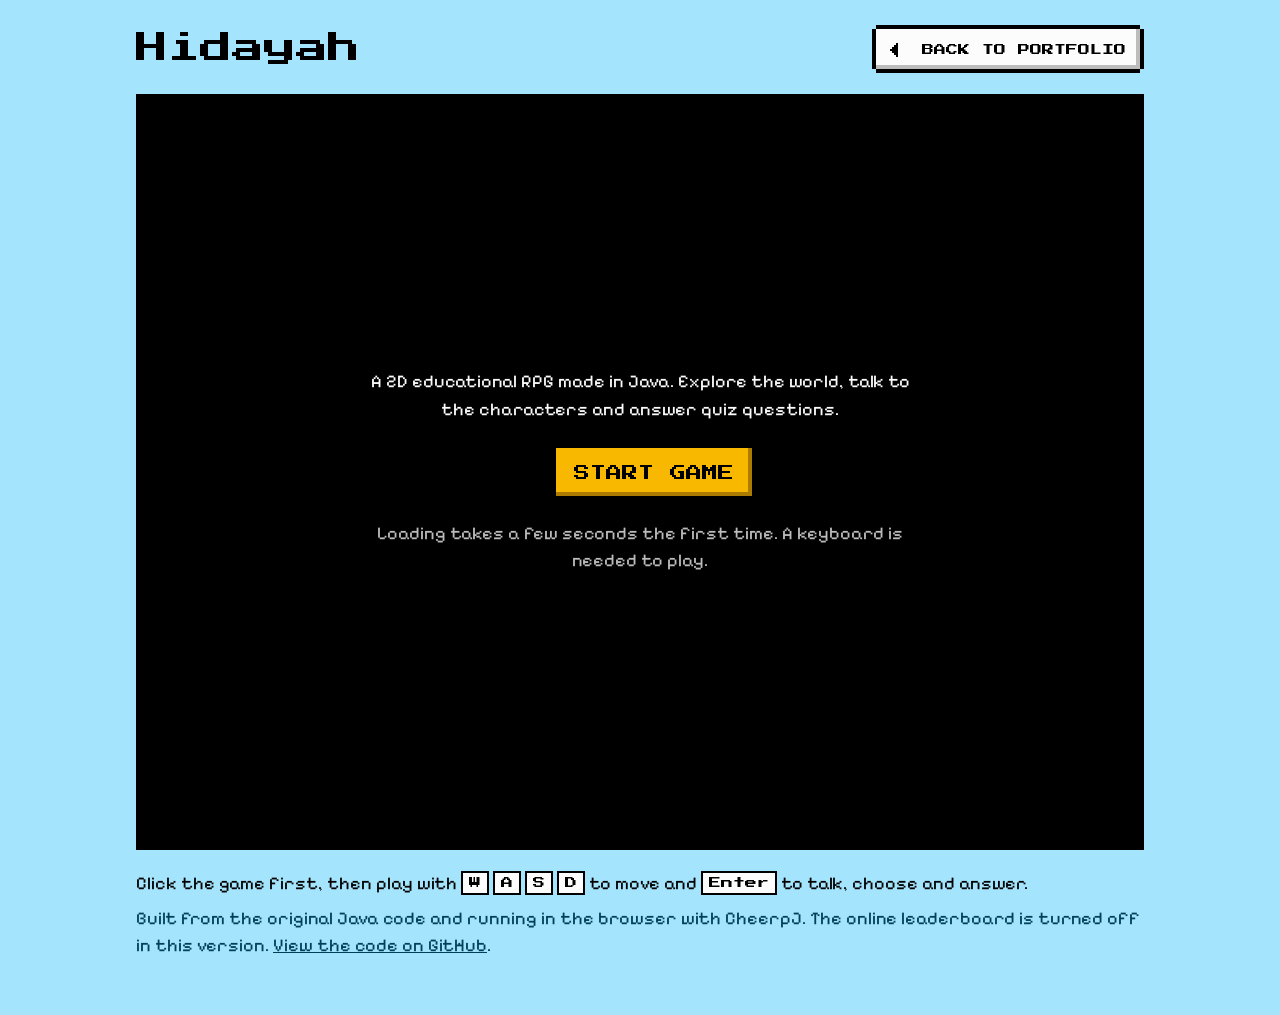
==== play/hidayah/index.html @ d0f77eaf "Add playable Hidayah page (CheerpJ, leaderboard off)" ====
<!doctype html>
<html lang="en">
<head>
<meta charset="utf-8">
<meta name="viewport" content="width=device-width, initial-scale=1">
<title>Play Hidayah</title>
<meta name="description" content="Play Hidayah, a 2D educational RPG made in Java, right in the browser.">
<link rel="icon" href="data:image/svg+xml,%3Csvg xmlns='http://www.w3.org/2000/svg' viewBox='0 0 8 8' shape-rendering='crispEdges'%3E%3Crect width='8' height='8' fill='%23F8B800'/%3E%3Cpath d='M2 1h5v1H3v2h3v1H3v2H2z' fill='%23000'/%3E%3C/svg%3E">
<link rel="stylesheet" href="../../css/styles.css">
<style>
  .play-wrap { max-width: 1072px; margin: 0 auto; padding: 24px var(--gutter) 48px; }
  .play-top { display: flex; flex-wrap: wrap; align-items: center; justify-content: space-between; gap: 12px 24px; margin-bottom: 20px; }
  .play-top h1 { font-family: var(--px); font-weight: 400; font-size: clamp(20px, 4vw, 32px); margin: 0; }
  .play-top .btn { margin-left: 32px; }
  .screen { position: relative; width: 100%; aspect-ratio: 1024 / 768; background: #000; border: 4px solid var(--line); overflow: hidden; }
  #stage { position: absolute; left: 0; top: 0; width: 1024px; height: 768px; transform-origin: 0 0; }
  .cover { position: absolute; inset: 0; display: flex; flex-direction: column; align-items: center; justify-content: center; gap: 20px; padding: 16px; text-align: center; color: #FCFCFC; background: #000; }
  .cover p { margin: 0; font-size: 18px; max-width: 30em; }
  .cover .btn { margin-left: 32px; }
  .cover[hidden] { display: none; }
  .help { margin-top: 20px; font-size: 18px; line-height: 1.5; }
  .help kbd { font-family: var(--px); font-size: 12px; padding: 4px 6px; border: 2px solid var(--line); background: var(--win); color: var(--win-ink); }
  .help p { margin: 0 0 8px; }
  .note { color: var(--ink-soft); }
  @media (max-width: 700px) { .play-top .btn { margin-left: 28px; } .cover { gap: 10px; } .cover p { font-size: 14px; } .cover .intro { display: none; } }
</style>
</head>
<body>
<main class="play-wrap">
  <div class="play-top">
    <h1>Hidayah</h1>
    <a class="btn btn-small opt" href="../../#projects"><span class="arrow left" aria-hidden="true"></span>&nbsp; Back to portfolio</a>
  </div>

  <div class="screen" id="screen">
    <div id="stage"></div>
    <div class="cover" id="cover">
      <p class="intro">A 2D educational RPG made in Java. Explore the world, talk to the characters and answer quiz questions.</p>
      <button class="btn btn-primary opt" id="start" type="button">Start game</button>
      <p class="note" id="status" style="color:#BCBCBC">Loading takes a few seconds the first time. A keyboard is needed to play.</p>
    </div>
  </div>

  <div class="help">
    <p>Click the game first, then play with <kbd>W</kbd> <kbd>A</kbd> <kbd>S</kbd> <kbd>D</kbd> to move and <kbd>Enter</kbd> to talk, choose and answer.</p>
    <p class="note">Built from the original Java code and running in the browser with CheerpJ. The online leaderboard is turned off in this version. <a href="https://github.com/lemonteaaaaa/Final-Game-Hidayah" target="_blank" rel="noopener">View the code on GitHub</a>.</p>
  </div>
</main>

<script>
  const screen = document.getElementById('screen');
  const stage = document.getElementById('stage');
  function fit() { stage.style.transform = 'scale(' + (screen.clientWidth / 1024) + ')'; }
  fit(); addEventListener('resize', fit);

  function loadScript(src) {
    return new Promise((ok, fail) => { const s = document.createElement('script'); s.src = src; s.onload = ok; s.onerror = fail; document.head.appendChild(s); });
  }

  document.getElementById('start').addEventListener('click', async (e) => {
    const btn = e.currentTarget, status = document.getElementById('status');
    btn.disabled = true; btn.textContent = 'Loading...';
    try {
      await loadScript('https://cjrtnc.leaningtech.com/5.0/loader.js');
      await cheerpjInit();
      cheerpjCreateDisplay(1024, 768, stage);
      document.getElementById('cover').hidden = true;
      const base = location.pathname.replace(/[^/]*$/, '');
      await cheerpjRunJar('/app' + base + 'hidayah.jar');
    } catch (err) {
      btn.disabled = false; btn.textContent = 'Try again';
      document.getElementById('cover').hidden = false;
      status.textContent = 'The game could not load. Please try again or use another browser.';
      console.error(err);
    }
  });
</script>
</body>
</html>
---- css/styles.css ----
/* Press Start 2P and Pixelify Sans (SIL Open Font License), self-hosted so they load without
   Google Fonts and keep working where it is blocked. */
@font-face { font-family: "Press Start 2P"; font-style: normal; font-weight: 400; font-display: swap; src: url("../assets/fonts/press-start-2p.woff2") format("woff2"); }
@font-face { font-family: "Pixelify Sans"; font-style: normal; font-weight: 400 700; font-display: swap; src: url("../assets/fonts/pixelify-sans.woff2") format("woff2"); }

/* Every color is from the NES hardware palette.
     Light mode = daytime (sky, white text boxes). Dark mode = night (black, blue text boxes). */
  :root {
    color-scheme: light;
    --bg: #A4E4FC;
    --ink: #000000;
    --ink-soft: #004058;
    --win: #FCFCFC;
    --win-ink: #000000;
    --win-soft: #004058;
    --line: #000000;
    --cursor: #000000;
    --focus: #0058F8;
    --gold: #F8B800;
    --gold-shade: #AC7C00;
    --btn-shade: #BCBCBC;
    --chip: #A4E4FC;
    --title-shadow: #F83800;
    --title-edge: #FCFCFC;
    --clear: #58D854;
    --px: "Press Start 2P", ui-monospace, Menlo, Consolas, monospace;
    --body: "Pixelify Sans", ui-monospace, Menlo, Consolas, monospace;
    --wide: 72rem;
    --gutter: clamp(16px, 4vw, 32px);
    /* right-pointing pixel triangle, 4 x 7 steps */
    --tri: polygon(0 0, 25% 0, 25% 14.2857%, 50% 14.2857%, 50% 28.5714%, 75% 28.5714%, 75% 42.8571%, 100% 42.8571%, 100% 57.1429%, 75% 57.1429%, 75% 71.4286%, 50% 71.4286%, 50% 85.7143%, 25% 85.7143%, 25% 100%, 0 100%);
  }
  @media (prefers-color-scheme: dark) {
    :root {
      color-scheme: dark;
      --bg: #000000;
      --ink: #FCFCFC;
      --ink-soft: #BCBCBC;
      --win: #0000BC;
      --win-ink: #FCFCFC;
      --win-soft: #BCBCBC;
      --line: #FCFCFC;
      --cursor: #F8B800;
      --focus: #F8B800;
      --btn-shade: #000000;
      --chip: #000000;
      --title-shadow: #0058F8;
      --title-edge: #000000;
    }
  }

  *, *::before, *::after { box-sizing: border-box; }
  html { -webkit-text-size-adjust: 100%; scroll-padding-top: 96px; scroll-behavior: smooth; }
  body {
    margin: 0;
    background: var(--bg);
    color: var(--ink);
    font-family: var(--body);
    font-size: 18px;
    line-height: 1.55;
    font-variant-ligatures: none; /* Pixelify's fi ligature reads like an A */
    font-feature-settings: "liga" 0, "clig" 0;
  }
  h1, h2, h3, p, ul, ol, dl, dd { margin: 0; }
  a { color: inherit; }
  ::selection { background: var(--gold); color: #000; }
  :focus-visible { outline: 4px dashed var(--focus); outline-offset: 6px; }

  /* Pixel display type: menus and titles are in caps, like NES menus */
  .px {
    font-family: var(--px);
    font-weight: 400;
    font-synthesis: none;
    text-transform: uppercase;
    letter-spacing: 0;
    line-height: 1.3;
    -webkit-font-smoothing: none;
  }

  .container {
    width: 100%;
    max-width: calc(var(--wide) + 2 * var(--gutter));
    margin: 0 auto;
    padding-left: max(var(--gutter), env(safe-area-inset-left));
    padding-right: max(var(--gutter), env(safe-area-inset-right));
  }
  .skip { position: absolute; left: -9999px; top: 8px; z-index: 50; background: var(--gold); color: #000; padding: 12px 16px; text-decoration: none; }
  .skip:focus { left: 8px; }
  .sr { position: absolute; width: 1px; height: 1px; overflow: hidden; clip-path: inset(50%); white-space: nowrap; }

  /* ---------- Pixel frames ---------- */
  /* Window: 4px border with notched corners + thin inner line, like an RPG text box */
  .win {
    position: relative;
    margin: 4px;
    background: var(--win);
    color: var(--win-ink);
    box-shadow:
      0 -4px 0 0 var(--line), 0 4px 0 0 var(--line),
      -4px 0 0 0 var(--line), 4px 0 0 0 var(--line),
      inset 0 0 0 4px var(--win), inset 0 0 0 6px var(--line);
  }
  /* Name tag sitting on the top edge of a window */
  .win[data-label]::before {
    content: attr(data-label);
    position: absolute;
    top: -15px;
    left: 20px;
    padding: 7px 10px 5px;
    font-family: var(--px);
    font-size: 12px;
    line-height: 1;
    font-synthesis: none;
    text-transform: uppercase;
    -webkit-font-smoothing: none;
    background: var(--win);
    color: var(--win-ink);
    box-shadow: 0 -4px 0 0 var(--line), 0 4px 0 0 var(--line), -4px 0 0 0 var(--line), 4px 0 0 0 var(--line);
  }
  .chip {
    display: inline-block;
    margin: 2px;
    padding: 7px 9px 6px;
    font-size: 15px;
    line-height: 1;
    background: var(--chip);
    color: var(--win-ink);
    box-shadow: 0 -2px 0 0 var(--line), 0 2px 0 0 var(--line), -2px 0 0 0 var(--line), 2px 0 0 0 var(--line);
  }
  .tag {
    display: inline-block;
    margin: 2px;
    padding: 6px 8px 4px;
    font-family: var(--px);
    font-size: 12px;
    line-height: 1;
    text-transform: uppercase;
    background: var(--gold);
    color: #000;
    box-shadow: 0 -2px 0 0 var(--line), 0 2px 0 0 var(--line), -2px 0 0 0 var(--line), 2px 0 0 0 var(--line);
  }
  .tag-clear { background: var(--clear); }

  /* ---------- Menu cursor ---------- */
  .opt { position: relative; }
  .opt::before {
    content: "";
    position: absolute;
    top: 50%;
    left: 8px;
    width: 8px;
    height: 14px;
    margin-top: -7px;
    background: var(--cursor);
    clip-path: var(--tri);
    visibility: hidden;
  }
  .opt:hover::before,
  .opt:focus-visible::before { visibility: visible; animation: blink .8s steps(1) infinite; }
  .opt[aria-current="true"]::before { visibility: visible; }
  .menu:not(:hover):not(:focus-within) .is-default::before { visibility: visible; }
  @keyframes blink { 50% { opacity: 0; } }

  /* ---------- Buttons ---------- */
  .btn {
    display: inline-flex;
    align-items: center;
    justify-content: center;
    min-height: 48px;
    margin: 4px 4px 4px 32px; /* room on the left for the cursor */
    padding: 16px 18px 14px;
    font-family: var(--px);
    font-weight: 400;
    font-size: 16px;
    line-height: 1;
    font-synthesis: none;
    text-transform: uppercase;
    -webkit-font-smoothing: none;
    text-decoration: none;
    cursor: pointer;
    border: 0;
    border-radius: 0;
    -webkit-appearance: none;
    appearance: none;
    background: var(--win);
    color: var(--win-ink);
    box-shadow:
      0 -4px 0 0 var(--line), 0 4px 0 0 var(--line),
      -4px 0 0 0 var(--line), 4px 0 0 0 var(--line),
      inset -4px -4px 0 0 var(--btn-shade);
  }
  .btn:active {
    transform: translateY(4px);
    box-shadow:
      0 -4px 0 0 var(--line), 0 4px 0 0 var(--line),
      -4px 0 0 0 var(--line), 4px 0 0 0 var(--line),
      inset 4px 4px 0 0 var(--btn-shade);
  }
  .btn.opt::before { left: -28px; }
  .btn-primary { --btn-shade: var(--gold-shade); background: var(--gold); color: #000; }
  .btn-small { min-height: 40px; padding: 13px 14px 11px; font-size: 12px; }
  .arrow { display: inline-block; flex: none; width: 8px; height: 14px; margin-left: 10px; background: currentColor; clip-path: var(--tri); }
  .arrow.left { margin-left: 0; transform: scaleX(-1); }

  /* ---------- Content blocks: used by the page and by the game's text box ---------- */
  .lead { max-width: 34em; font-size: 22px; line-height: 1.5; }
  .rest { color: transparent; }

  .c-status { display: grid; gap: 16px; }
  .c-status > div { display: grid; grid-template-columns: 116px minmax(0, 1fr); gap: 12px; align-items: baseline; }
  .c-status dt { font-size: 12px; color: var(--win-soft); }

  .c-stage .stage-num { display: flex; flex-direction: column; align-items: flex-start; gap: 10px; margin-bottom: 12px; font-size: 12px; color: var(--win-soft); }
  .c-stage h3 { margin-bottom: 4px; font-size: 20px; font-weight: 600; line-height: 1.3; }
  .c-stage .where { margin-bottom: 8px; color: var(--win-soft); }

  .c-quest { display: flex; flex-direction: column; flex: 1; }
  .c-quest h3 { margin-bottom: 8px; font-size: 16px; line-height: 1.4; }
  .c-quest .kind { margin-bottom: 14px; font-size: 16px; color: var(--win-soft); }
  .c-quest .desc { margin-bottom: 22px; }
  .c-quest.is-main h3 { font-size: 24px; }
  .c-quest.is-main .what { max-width: 40rem; font-size: 20px; }
  .points { list-style: none; padding: 0; margin: 18px 0 26px; display: grid; gap: 10px; max-width: 46rem; }
  .points li { position: relative; padding-left: 24px; }
  .points li::before { content: ""; position: absolute; left: 2px; top: .62em; width: 8px; height: 8px; background: var(--win-ink); }
  .foot { margin-top: auto; display: flex; flex-wrap: wrap; align-items: center; justify-content: space-between; gap: 16px 40px; }
  .foot .btn { margin-left: auto; }
  .stack { list-style: none; padding: 0; display: flex; flex-wrap: wrap; gap: 10px; }

  .c-inv { display: grid; grid-template-columns: repeat(3, minmax(0, 1fr)); gap: 36px 40px; }
  .c-inv h3 { margin-bottom: 16px; font-size: 12px; color: var(--win-soft); }
  .slots { list-style: none; padding: 0; display: flex; flex-wrap: wrap; gap: 10px; }
  .slots .chip { padding: 8px 10px 7px; font-size: 16px; }

  .c-contact p { max-width: 36em; font-size: 20px; }
  .c-contact p.url { margin-top: 8px; font-size: 17px; color: var(--win-soft); }
  .c-contact p.url a { color: var(--win-ink); text-decoration-thickness: 2px; text-underline-offset: 3px; }
  .c-contact .menu { margin-top: 24px; }

  /* ---------- Header ---------- */
  .bar {
    position: sticky;
    top: 0;
    z-index: 30;
    background: var(--win);
    color: var(--win-ink);
    border-bottom: 4px solid var(--line);
  }
  .nav { position: relative; display: flex; align-items: center; justify-content: space-between; gap: 16px; min-height: 72px; }
  .brand { padding: 8px 0; font-size: 16px; text-decoration: none; color: var(--win-ink); }
  .nav-right { display: flex; align-items: center; gap: 8px; }
  .nav-links { display: flex; gap: 4px; list-style: none; margin: 0; padding: 0; }
  .nav-links a { display: block; padding: 14px 12px 12px 28px; font-size: 12px; text-decoration: none; color: var(--win-ink); }
  .nav-btn { margin: 4px; }
  .menu-btn { display: none; }
  html:not([data-mode]) #to-game { display: none; }

  /* ---------- Hero ---------- */
  .hero { padding-top: 72px; padding-bottom: 56px; }
  .title { margin-bottom: 48px; font-size: 64px; line-height: 1.2; color: var(--ink); text-shadow: 4px 4px 0 var(--title-shadow); }
  .hero-grid { display: grid; grid-template-columns: minmax(0, 3fr) minmax(0, 2fr); gap: 48px 56px; align-items: start; }
  .dialog { padding: 40px 32px 44px; }
  .more {
    position: absolute;
    right: 28px;
    bottom: 20px;
    width: 14px;
    height: 8px;
    background: var(--win-ink);
    clip-path: polygon(0 0, 100% 0, 100% 25%, 85.7143% 25%, 85.7143% 50%, 71.4286% 50%, 71.4286% 75%, 57.1429% 75%, 57.1429% 100%, 42.8571% 100%, 42.8571% 75%, 28.5714% 75%, 28.5714% 50%, 14.2857% 50%, 14.2857% 25%, 0 25%);
    visibility: hidden;
  }
  .dialog.done .more { visibility: visible; animation: blink 1s steps(1) infinite; }
  .menu { display: flex; flex-wrap: wrap; align-items: center; gap: 16px 12px; margin-top: 28px; }
  .status { padding: 40px 28px 28px; }

  /* ---------- Sections ---------- */
  .section { padding-top: 48px; padding-bottom: 72px; }
  .section-head { display: flex; flex-wrap: wrap; align-items: flex-end; justify-content: space-between; gap: 12px 40px; margin-bottom: 44px; }
  .section-head h2 { font-size: 24px; color: var(--ink); text-shadow: 3px 3px 0 var(--title-shadow); }
  .section-head p { max-width: 32rem; color: var(--ink-soft); }

  /* About + education map */
  .about-grid { display: grid; grid-template-columns: minmax(0, 1fr) minmax(0, 1.2fr); gap: 48px 64px; align-items: start; }
  .about-text p { max-width: 32rem; font-size: 20px; line-height: 1.55; }
  .about-text p + p { margin-top: 18px; }
  .map { padding: 44px 32px 32px; }
  .stages { list-style: none; padding: 0; display: grid; grid-template-columns: repeat(2, minmax(0, 1fr)); gap: 32px 48px; }
  .stage { position: relative; padding-top: 40px; }
  .node { position: absolute; top: 0; left: 0; width: 20px; height: 20px; background: var(--win-ink); }
  .stage.current .node { background: var(--gold); box-shadow: inset 0 0 0 4px var(--win-ink); }
  .stage:not(:last-child)::after {
    content: "";
    position: absolute;
    top: 8px;
    left: 28px;
    right: -40px;
    height: 4px;
    background: repeating-linear-gradient(90deg, var(--win-ink) 0 8px, transparent 8px 16px);
  }

  /* Projects, skills, contact windows */
  .quest { display: flex; flex-direction: column; padding: 44px 28px 28px; }
  .quest:not([data-label]) { padding-top: 32px; }
  .featured { padding: 52px 36px 32px; margin-bottom: 48px; }
  .featured[data-label]::before { background: var(--gold); color: #000; }
  .grid { display: grid; grid-template-columns: repeat(3, minmax(0, 1fr)); gap: 44px 32px; }

  /* Pictures drawn from the game's sprites */
  .art { position: relative; overflow: hidden; margin: 2px 2px 22px; background: var(--chip); box-shadow: 0 -2px 0 0 var(--line), 0 2px 0 0 var(--line), -2px 0 0 0 var(--line), 2px 0 0 0 var(--line); }
  .art canvas, .world-view canvas { display: block; image-rendering: pixelated; image-rendering: crisp-edges; image-rendering: pixelated; }
  .no-game .art, .no-game .world { display: none; }
  .featured { display: grid; grid-template-columns: minmax(0, 1.25fr) minmax(0, 1fr); gap: 0 40px; align-items: center; }
  .featured .art { order: 2; margin-bottom: 2px; }
  .world { margin-top: 56px; padding: 30px 18px 18px; }
  .world-view { overflow: hidden; margin: 2px; box-shadow: 0 -2px 0 0 var(--line), 0 2px 0 0 var(--line), -2px 0 0 0 var(--line), 2px 0 0 0 var(--line); }
  .world-bar { display: flex; flex-wrap: wrap; align-items: center; justify-content: space-between; gap: 12px 32px; margin-top: 16px; padding: 0 6px; }
  .world-bar p { max-width: 40rem; }
  .world-bar .btn { margin-left: auto; }
  @media (max-width: 1099px) {
    .grid { grid-template-columns: repeat(2, minmax(0, 1fr)); }
    .grid > :last-child:nth-child(odd) { grid-column: 1 / -1; }
  }
  @media (max-width: 959px) {
    .featured { grid-template-columns: 1fr; }
    .featured .art { order: 0; margin-bottom: 22px; }
  }
  .inventory { padding: 48px 32px 36px; }
  .contact .dialog { padding: 44px 32px 36px; }

  /* Footer */
  .site-foot { padding: 24px 0 calc(28px + env(safe-area-inset-bottom)); background: var(--win); color: var(--win-ink); border-top: 4px solid var(--line); }
  .site-foot .container { display: flex; flex-wrap: wrap; align-items: center; justify-content: space-between; gap: 12px 24px; }
  .site-foot a { display: inline-block; padding: 10px 0 8px 26px; font-size: 12px; text-decoration: none; color: var(--win-ink); }

  /* ---------- Tablet ---------- */
  @media (max-width: 959px) {
    .title { margin-bottom: 40px; font-size: 48px; }
    .hero-grid, .about-grid { grid-template-columns: 1fr; }
    .c-inv { grid-template-columns: repeat(2, minmax(0, 1fr)); }

    .menu-btn { display: inline-flex; }
    .nav-links {
      display: none;
      position: absolute;
      top: calc(100% + 16px);
      right: 4px;
      min-width: 220px;
      flex-direction: column;
      gap: 0;
      padding: 16px 12px;
      background: var(--win);
      box-shadow:
        0 -4px 0 0 var(--line), 0 4px 0 0 var(--line),
        -4px 0 0 0 var(--line), 4px 0 0 0 var(--line),
        inset 0 0 0 4px var(--win), inset 0 0 0 6px var(--line);
    }
    .nav-links.open { display: flex; }
    .nav-links a { padding: 14px 16px 12px 32px; font-size: 16px; }
  }

  /* ---------- Small tablet ---------- */
  @media (max-width: 719px) {
    .grid { grid-template-columns: 1fr; }
    .stages { grid-template-columns: 1fr; gap: 32px; }
    .stage { padding-top: 0; padding-left: 40px; }
    .node { top: 2px; }
    .stage:not(:last-child)::after {
      top: 30px;
      left: 8px;
      right: auto;
      bottom: -26px;
      width: 4px;
      height: auto;
      background: repeating-linear-gradient(180deg, var(--win-ink) 0 8px, transparent 8px 16px);
    }
  }

  /* ---------- Phone ---------- */
  @media (max-width: 559px) {
    body { font-size: 17px; }
    .brand { font-size: 12px; }
    .nav { gap: 8px; }
    .nav-right { gap: 2px; }
    .hero { padding-top: 48px; padding-bottom: 48px; }
    .title { font-size: 40px; }
    .dialog { padding: 36px 20px 40px; }
    .lead { font-size: 19px; }
    .status, .map, .quest, .featured, .inventory { padding-left: 20px; padding-right: 20px; }
    .contact .dialog { padding-left: 20px; padding-right: 20px; }
    .c-status > div { grid-template-columns: 1fr; gap: 4px; }
    .section { padding-top: 40px; padding-bottom: 64px; }
    .section-head { margin-bottom: 36px; }
    .about-text p { font-size: 18px; }
    .c-quest.is-main h3 { font-size: 20px; }
    .c-quest.is-main .what { font-size: 18px; }
    .c-inv { grid-template-columns: 1fr; gap: 28px; }
  }

  /* ---------- Game ---------- */
  #game { display: none; }
  [data-mode="title"] #game,
  [data-mode="play"] #game {
    display: block;
    position: fixed;
    top: 0;
    left: 0;
    width: 100%;
    height: 100vh;
    height: 100dvh;
    overflow: hidden;
    background: var(--bg);
  }
  [data-mode="title"] #page, [data-mode="play"] #page { display: none; }
  [data-mode="title"] body, [data-mode="play"] body { overflow: hidden; }

  /* The scene is drawn small and scaled up in whole pixels */
  #scene {
    position: absolute;
    top: 0;
    left: 0;
    display: block;
    image-rendering: -webkit-optimize-contrast;
    image-rendering: crisp-edges;
    image-rendering: pixelated;
    cursor: pointer;
    touch-action: manipulation;
    -webkit-user-select: none;
    user-select: none;
    -webkit-tap-highlight-color: transparent;
  }
  .g-top {
    position: absolute;
    z-index: 2;
    top: 0;
    left: 0;
    right: 0;
    display: flex;
    align-items: center;
    justify-content: space-between;
    gap: 12px;
    padding: max(12px, env(safe-area-inset-top)) max(var(--gutter), env(safe-area-inset-right)) 0 max(var(--gutter), env(safe-area-inset-left));
    pointer-events: none;
  }
  .g-top > * { pointer-events: auto; }
  .g-top .btn { margin: 4px; }
  .g-brand { font-size: 12px; color: var(--ink); }
  [data-mode="title"] .g-top { display: none; }

  .title.g-title {
    position: absolute;
    z-index: 2;
    top: 8%;
    left: 0;
    right: 0;
    margin: 0;
    padding: 0 16px;
    text-align: center;
    pointer-events: none;
    text-shadow:
      -4px 0 0 var(--title-edge), 4px 0 0 var(--title-edge), 0 -4px 0 var(--title-edge), 0 4px 0 var(--title-edge),
      -4px -4px 0 var(--title-edge), 4px -4px 0 var(--title-edge), -4px 4px 0 var(--title-edge), 4px 4px 0 var(--title-edge),
      8px 0 0 var(--title-shadow), 8px 4px 0 var(--title-shadow), 8px 8px 0 var(--title-shadow), 4px 8px 0 var(--title-shadow), 0 8px 0 var(--title-shadow);
  }
  [data-mode="play"] .g-title { display: none; }

  /* Text box over the bottom of the scene */
  .g-dialog {
    position: absolute;
    z-index: 3;
    left: 50%;
    bottom: max(16px, env(safe-area-inset-bottom));
    width: min(920px, calc(100% - 2 * var(--gutter) - 8px));
    max-height: 46%;
    margin: 0;
    transform: translateX(-50%);
    display: flex;
    flex-direction: column;
  }
  .g-dialog.is-main[data-label]::before { background: var(--gold); color: #000; }
  .g-body {
    min-height: 0;
    overflow-y: auto;
    overscroll-behavior: contain;
    padding: 34px 28px 14px;
    scrollbar-width: thin;
    scrollbar-color: var(--win-ink) transparent;
  }
  .g-body:empty { display: none; }
  [data-mode="title"] .g-body { padding-bottom: 28px; }
  .g-hint { margin-top: 18px; font-size: 16px; color: var(--win-soft); }
  .hint-touch { display: none; }
  @media (hover: none) and (pointer: coarse) {
    .hint-keys { display: none; }
    .hint-touch { display: inline; }
  }
  /* "More below" arrow, like the one in an RPG text box */
  .g-more { flex: none; position: relative; height: 0; display: none; }
  .g-dialog.has-more .g-more { display: block; }
  .g-more::before { content: ""; position: absolute; right: 18px; bottom: 0; width: 34px; height: 22px; background: var(--win); }
  .g-more::after {
    content: "";
    position: absolute;
    right: 28px;
    bottom: 7px;
    width: 14px;
    height: 8px;
    background: var(--win-ink);
    clip-path: polygon(0 0, 100% 0, 100% 25%, 85.7143% 25%, 85.7143% 50%, 71.4286% 50%, 71.4286% 75%, 57.1429% 75%, 57.1429% 100%, 42.8571% 100%, 42.8571% 75%, 28.5714% 75%, 28.5714% 50%, 14.2857% 50%, 14.2857% 25%, 0 25%);
    animation: bob 1s steps(1) infinite;
  }
  @keyframes bob { 50% { transform: translateY(3px); } }
  .g-ctrl { flex: none; display: flex; align-items: center; justify-content: space-between; gap: 8px; padding: 10px 18px 14px; }
  [data-mode="title"] .g-ctrl { display: none; }
  .g-ctrl .btn { margin: 4px; }
  .g-ctrl .btn[disabled] { visibility: hidden; }
  .g-pips { list-style: none; margin: 0; padding: 0; display: flex; align-items: center; gap: 4px; }
  .pip { position: relative; display: block; width: 24px; height: 32px; padding: 0; border: 0; background: none; cursor: pointer; -webkit-appearance: none; appearance: none; }
  .pip::before {
    content: "";
    position: absolute;
    left: 50%;
    top: 50%;
    width: 12px;
    height: 12px;
    margin: -6px 0 0 -6px;
    background: var(--win);
    box-shadow: 0 -2px 0 0 var(--line), 0 2px 0 0 var(--line), -2px 0 0 0 var(--line), 2px 0 0 0 var(--line);
  }
  .pip.seen::before { background: var(--win-ink); }
  .pip[aria-current="true"]::before { background: var(--gold); }

  /* Content inside the text box is a little tighter than on the page */
  .g-stop > * + * { margin-top: 18px; }
  .g-body .lead { font-size: 20px; }
  .g-body .c-status { gap: 10px; }
  .g-body .c-quest h3, .g-body .c-quest.is-main h3 { font-size: 16px; }
  .g-body .c-quest.is-main .what { font-size: 18px; }
  .g-body .c-quest .desc { margin-bottom: 16px; }
  .g-body .points { margin: 12px 0 18px; gap: 6px; }
  .g-body .c-inv { grid-template-columns: repeat(auto-fit, minmax(230px, 1fr)); gap: 22px 32px; }
  .g-body .c-contact p { font-size: 18px; }
  .g-body .c-contact p.url { font-size: 16px; }

  /* Wide text box: the main quest's bullet points sit beside its summary, so nothing scrolls */
  @media (min-width: 900px) and (min-height: 760px) {
    .g-dialog { width: min(1040px, calc(100% - 2 * var(--gutter) - 8px)); }
    .g-body .c-quest.is-main { display: grid; grid-template-columns: minmax(0, 1fr) minmax(0, 1.2fr); grid-template-rows: auto auto 1fr auto; column-gap: 40px; }
    .g-body .c-quest.is-main > * { grid-column: 1; }
    .g-body .c-quest.is-main .points { grid-column: 2; grid-row: 1 / span 3; margin: 2px 0 0; }
    .g-body .c-quest.is-main .foot { grid-column: 1 / -1; grid-row: 4; margin-top: 12px; }
    .g-body .c-quest.is-main .kind { margin-bottom: 10px; }
  }
  @media (max-width: 719px) and (orientation: portrait) {
    .g-dialog { max-height: 56%; }
  }
  @media (max-width: 559px) {
    .g-body { padding: 30px 20px 12px; }
    .g-ctrl { padding: 8px 12px 12px; gap: 4px; }
    .g-pips { gap: 0; }
    .pip { width: 20px; }
    .g-stop > * + * { margin-top: 14px; }
    .g-body .lead { font-size: 18px; }
    .g-body .c-status { gap: 6px; }
    .g-body .c-inv { grid-template-columns: repeat(2, minmax(0, 1fr)); gap: 18px 14px; }
    .g-body .c-inv h3 { margin-bottom: 10px; }
    .g-body .slots { gap: 6px; }
    .g-body .slots .chip { padding: 6px 7px 5px; font-size: 14px; }
  }
  /* A phone on its side is very short: the text box moves to the right so the scene stays visible */
  @media (max-height: 519px) and (orientation: landscape) {
    .g-dialog {
      left: auto;
      right: max(var(--gutter), env(safe-area-inset-right));
      top: auto;
      bottom: max(16px, env(safe-area-inset-bottom));
      width: 48%;
      max-height: calc(100% - 40px);
      margin: 4px;
      transform: none;
    }
    .title.g-title { right: 50%; top: 10%; font-size: 32px; }
    .g-top { right: 50%; }
  }

  @media (prefers-reduced-motion: reduce) {
    html { scroll-behavior: auto; }
    .opt:hover::before, .opt:focus-visible::before, .dialog.done .more, .g-more::after { animation: none; }
  }
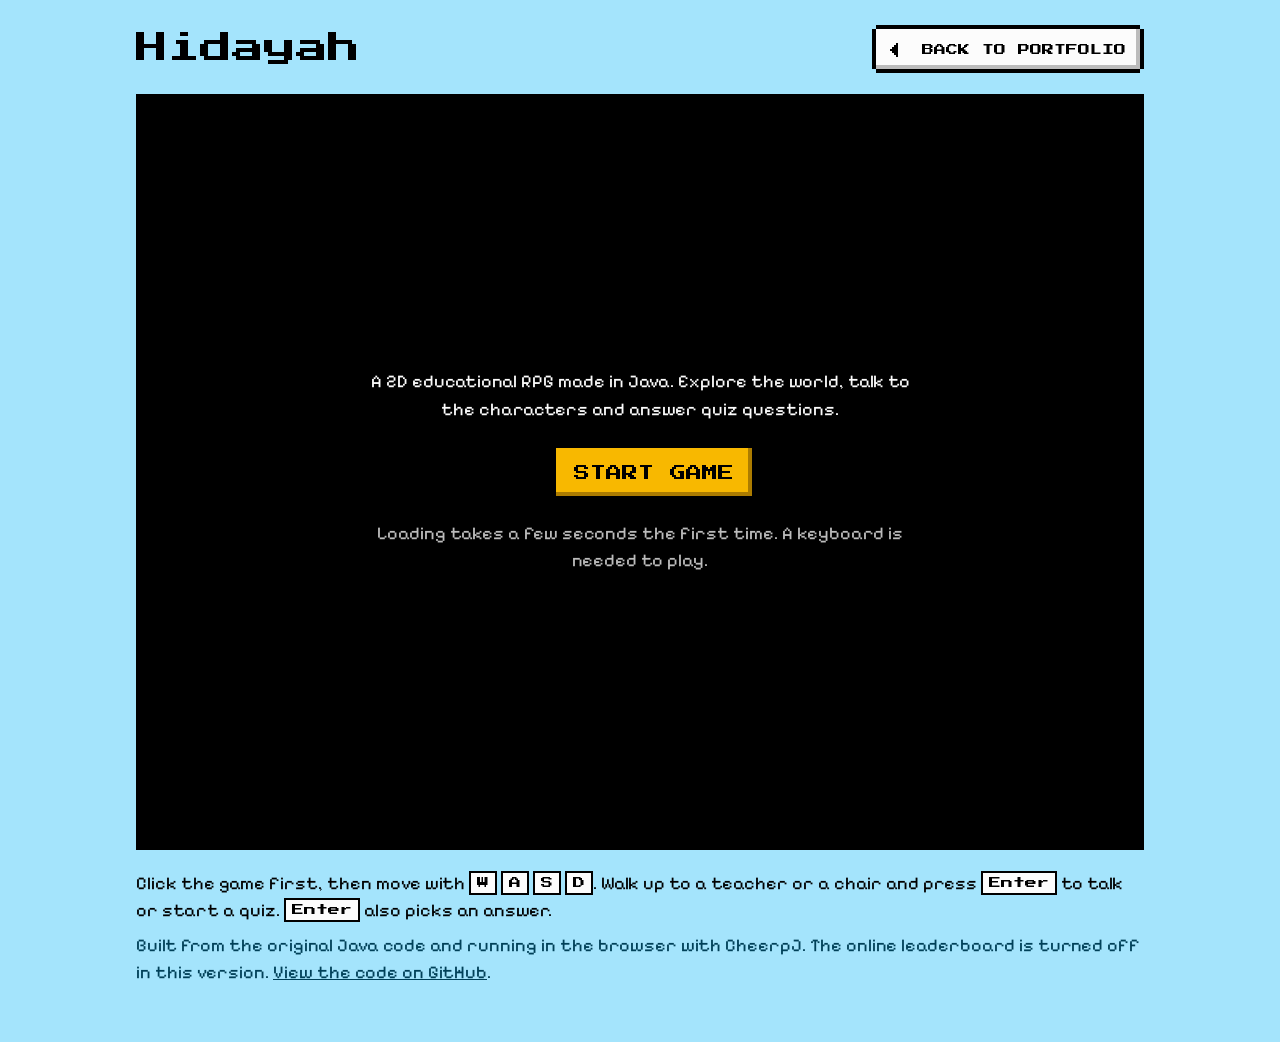
==== commit 2d99747d: "Hidayah web build: Enter talks to teachers and chairs while standing still" ====
--- a/play/hidayah/index.html
+++ b/play/hidayah/index.html
@@ -42,7 +42,7 @@
   </div>
 
   <div class="help">
-    <p>Click the game first, then play with <kbd>W</kbd> <kbd>A</kbd> <kbd>S</kbd> <kbd>D</kbd> to move and <kbd>Enter</kbd> to talk, choose and answer.</p>
+    <p>Click the game first, then move with <kbd>W</kbd> <kbd>A</kbd> <kbd>S</kbd> <kbd>D</kbd>. Walk up to a teacher or a chair and press <kbd>Enter</kbd> to talk or start a quiz. <kbd>Enter</kbd> also picks an answer.</p>
     <p class="note">Built from the original Java code and running in the browser with CheerpJ. The online leaderboard is turned off in this version. <a href="https://github.com/lemonteaaaaa/Final-Game-Hidayah" target="_blank" rel="noopener">View the code on GitHub</a>.</p>
   </div>
 </main>
@@ -51,7 +51,11 @@
   const screen = document.getElementById('screen');
   const stage = document.getElementById('stage');
   function fit() { stage.style.transform = 'scale(' + (screen.clientWidth / 1024) + ')'; }
-  fit(); addEventListener('resize', fit);
+  // CheerpJ reads the display size from its on-screen box, so it must see the full 1024x768 while it
+  // sets up (and after a resize); the scale-to-fit is applied a moment later.
+  let started = false, timer;
+  function refit() { stage.style.transform = 'none'; clearTimeout(timer); timer = setTimeout(fit, started ? 600 : 0); }
+  fit(); addEventListener('resize', refit);
 
   function loadScript(src) {
     return new Promise((ok, fail) => { const s = document.createElement('script'); s.src = src; s.onload = ok; s.onerror = fail; document.head.appendChild(s); });
@@ -63,10 +67,16 @@
     try {
       await loadScript('https://cjrtnc.leaningtech.com/5.0/loader.js');
       await cheerpjInit();
+      stage.style.transform = 'none';
       cheerpjCreateDisplay(1024, 768, stage);
       document.getElementById('cover').hidden = true;
+      started = true;
       const base = location.pathname.replace(/[^/]*$/, '');
-      await cheerpjRunJar('/app' + base + 'hidayah.jar');
+      cheerpjRunJar('/app' + base + 'hidayah-v2.jar');
+      // scale once the game window is on screen
+      for (let i = 0; i < 60 && !stage.querySelector('canvas'); i++) await new Promise(r => setTimeout(r, 500));
+      await new Promise(r => setTimeout(r, 1500));
+      fit();
     } catch (err) {
       btn.disabled = false; btn.textContent = 'Try again';
       document.getElementById('cover').hidden = false;
--- a/css/styles.css
+++ b/css/styles.css
@@ -225,6 +225,8 @@
   .points li::before { content: ""; position: absolute; left: 2px; top: .62em; width: 8px; height: 8px; background: var(--win-ink); }
   .foot { margin-top: auto; display: flex; flex-wrap: wrap; align-items: center; justify-content: space-between; gap: 16px 40px; }
   .foot .btn { margin-left: auto; }
+  .foot .btns { display: flex; flex-wrap: wrap; justify-content: flex-end; margin-left: auto; }
+  .foot .btns .btn { margin-left: 32px; }
   .stack { list-style: none; padding: 0; display: flex; flex-wrap: wrap; gap: 10px; }
 
   .c-inv { display: grid; grid-template-columns: repeat(3, minmax(0, 1fr)); gap: 36px 40px; }
